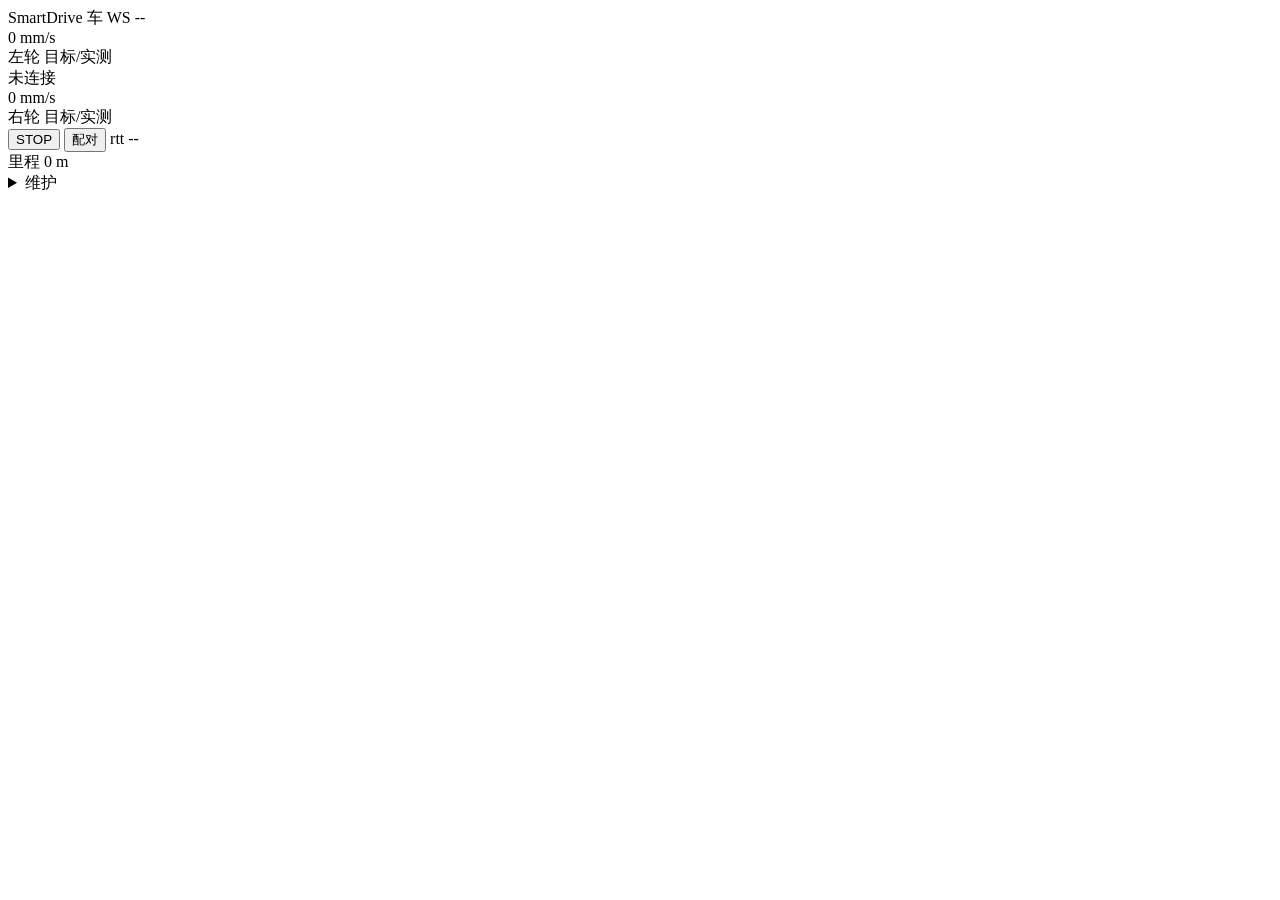
==== assets_src/index.html @ 6cf51d24 "feat(assets): 新增控制页与 assets 打包脚本 - 摇杆驾驶流（DRIVE 0x50，30Hz 兼心跳）、STOP、50Hz 遥测仪表   （双速度条/电量/里程/rtt/故障人话态" ====
<!DOCTYPE html>
<html lang="zh">
<head>
<meta charset="utf-8">
<meta name="viewport" content="width=device-width,initial-scale=1,user-scalable=no">
<title>SmartDrive</title>
<link rel="stylesheet" href="/style.css">
</head>
<body>
<header>
  <span id="ssid">SmartDrive</span>
  <span class="dot" id="dot_tc"></span><label>车</label>
  <span class="dot" id="dot_ws"></span><label>WS</label>
  <span id="battery">--</span>
</header>
<main>
  <section id="panel">
    <div class="gauge">
      <div class="bar"><div id="bar_lt"></div></div>
      <div class="readout"><span id="v_lt">0</span> mm/s</div>
      <div class="bar"><div id="bar_lm"></div></div>
      <label>左轮 目标/实测</label>
    </div>
    <div id="state">未连接</div>
    <div class="gauge">
      <div class="bar"><div id="bar_rt"></div></div>
      <div class="readout"><span id="v_rt">0</span> mm/s</div>
      <div class="bar"><div id="bar_rm"></div></div>
      <label>右轮 目标/实测</label>
    </div>
  </section>
  <section>
    <div id="joy"><div id="knob"></div></div>
    <div class="row">
      <button id="btn_stop">STOP</button>
      <button id="btn_pair">配对</button>
      <span id="rtt">rtt --</span>
    </div>
    <div class="row">
      <span>里程 <span id="odo">0</span> m</span>
      <span id="ver"></span>
    </div>
  </section>
  <section id="maint">
    <details>
      <summary>维护</summary>
      <div class="row">
        <input type="file" id="file_c6" accept=".bin">
        <button id="btn_ota_c6">升级 C6</button>
      </div>
      <div class="row">
        <input type="file" id="file_tc" accept=".bin">
        <button id="btn_ota_tc">升级 TC275</button>
      </div>
      <div id="ota_progress"></div>
      <div class="row"><a href="/api/diag" target="_blank">诊断 /api/diag</a></div>
    </details>
  </section>
</main>
<script src="/app.js"></script>
</body>
</html>
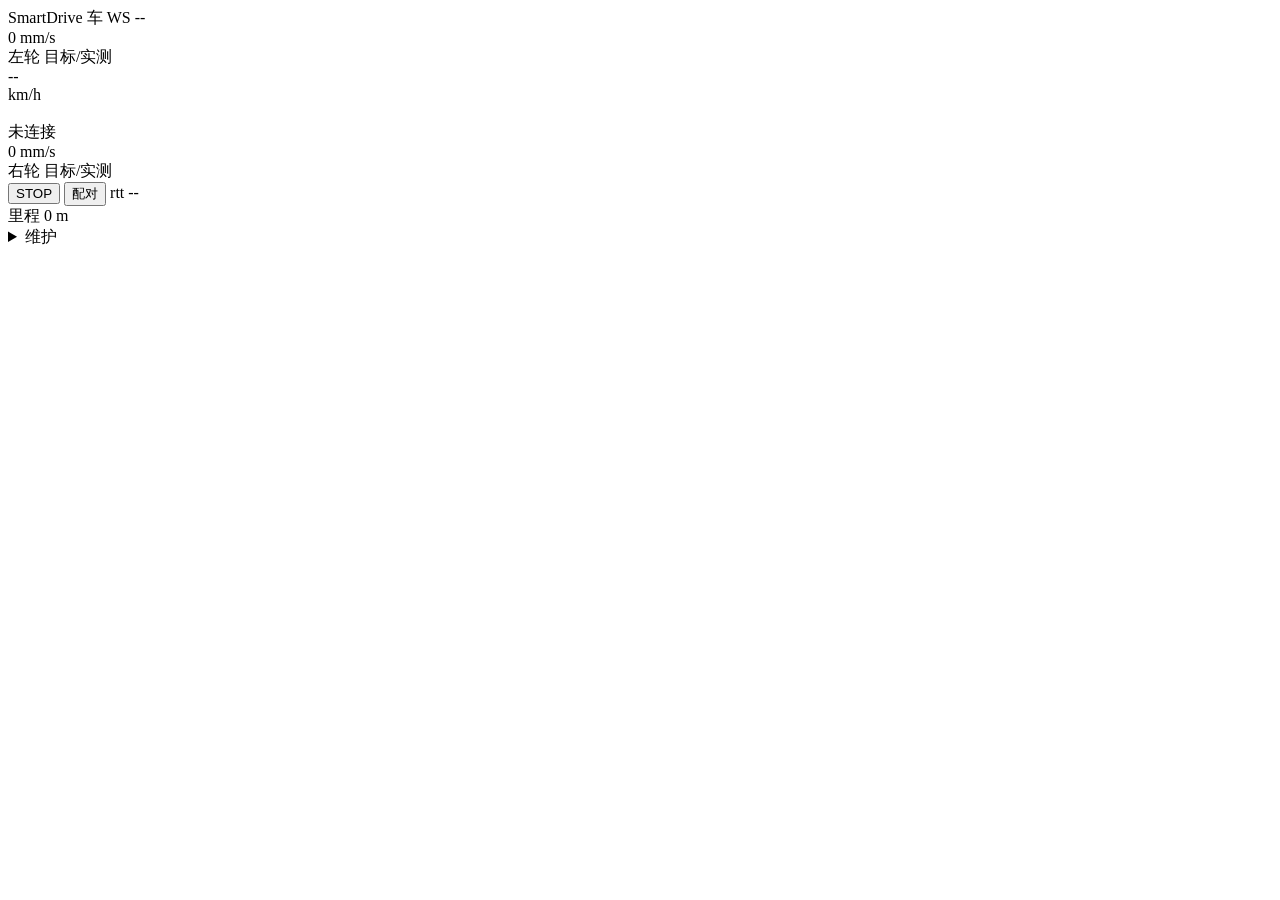
==== commit 8585e6a9: "feat(ui): add speedometer display and logic to control page" ====
--- a/assets_src/index.html
+++ b/assets_src/index.html
@@ -21,7 +21,12 @@
       <div class="bar"><div id="bar_lm"></div></div>
       <label>左轮 目标/实测</label>
     </div>
-    <div id="state">未连接</div>
+    <div id="speedo">
+      <div id="speed_val">--</div>
+      <div id="speed_unit">km/h</div>
+      <div id="speed_dir">&nbsp;</div>
+      <div id="state">未连接</div>
+    </div>
     <div class="gauge">
       <div class="bar"><div id="bar_rt"></div></div>
       <div class="readout"><span id="v_rt">0</span> mm/s</div>
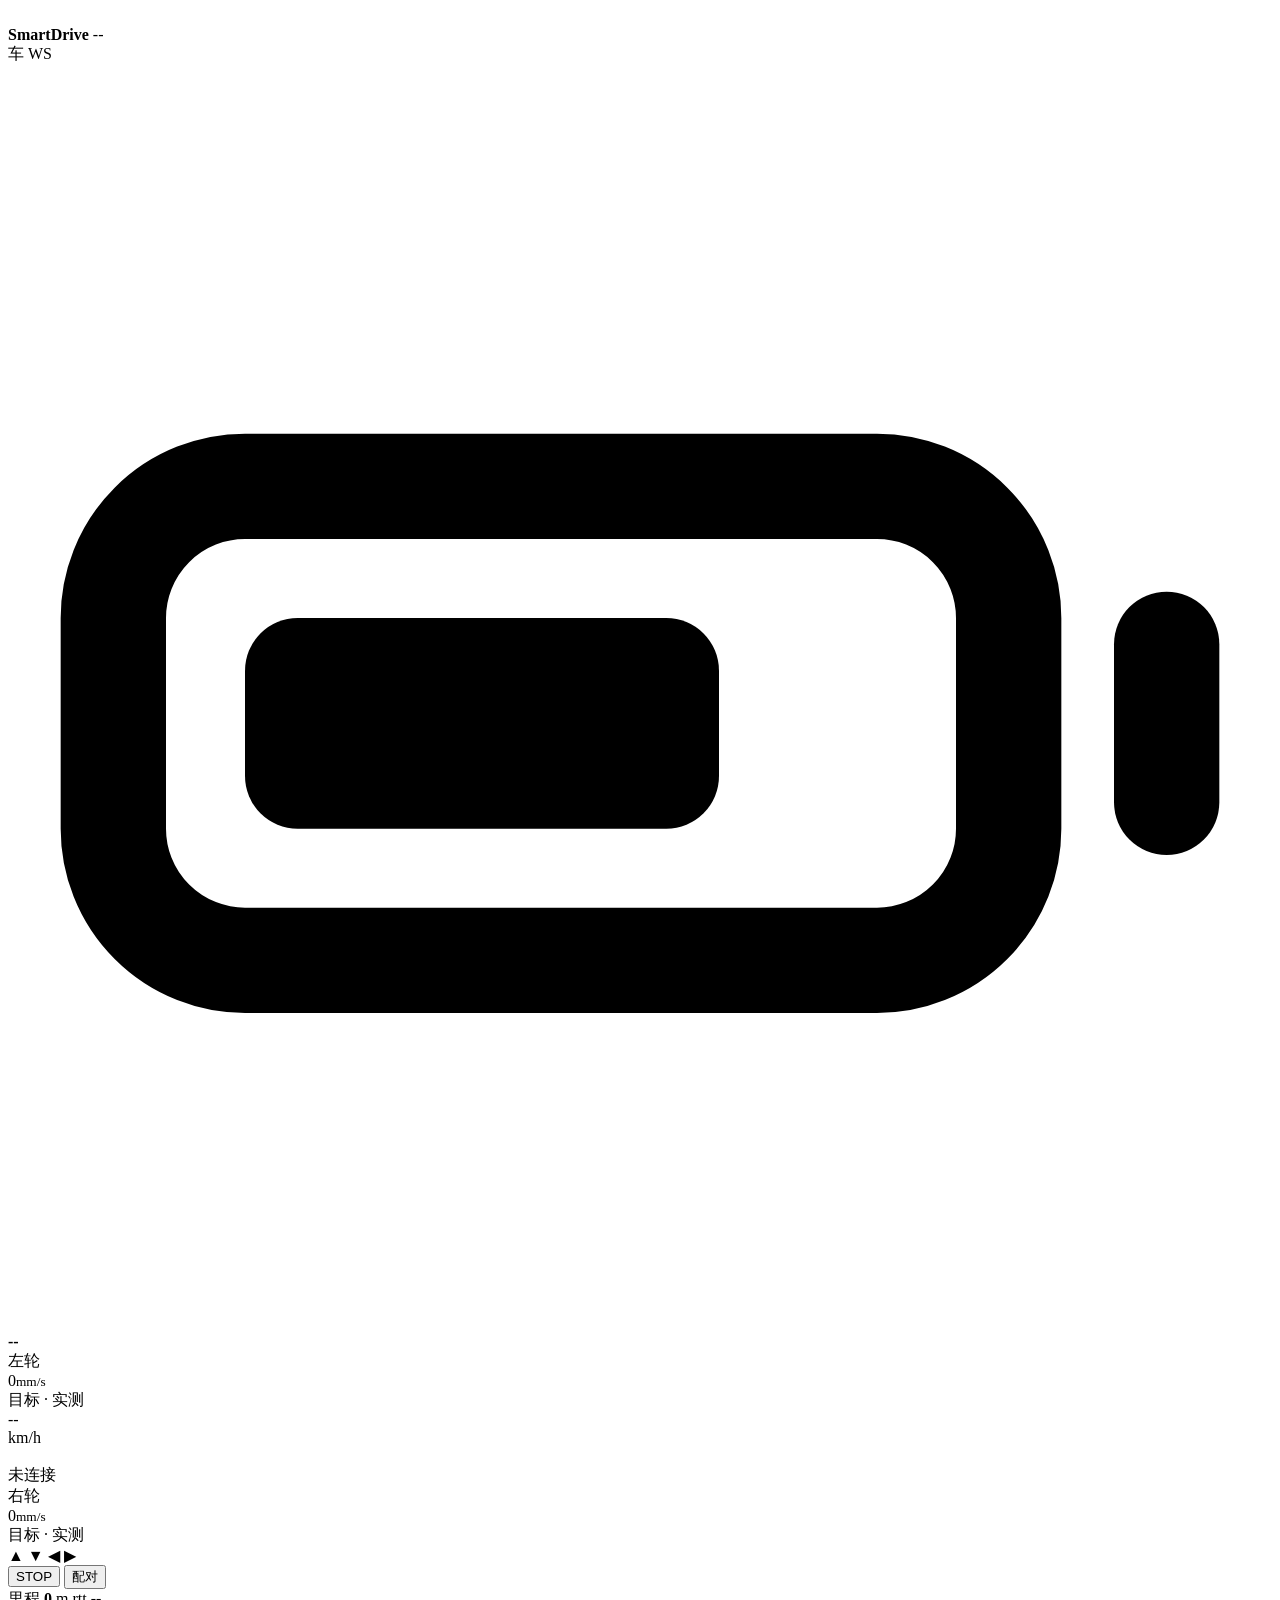
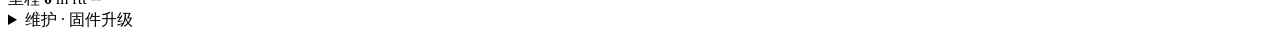
==== commit 0fa921fa: "feat(ui): 控制页深色座舱主题重构 + iOS 手势加固 + 车速 EMA 平滑 - 玻璃卡片仪表布局：蓝=目标/青=实测中点速度条、发光车速大数字、状态行四色 tone - OTA 进度条+" ====
--- a/assets_src/index.html
+++ b/assets_src/index.html
@@ -2,63 +2,87 @@
 <html lang="zh">
 <head>
 <meta charset="utf-8">
-<meta name="viewport" content="width=device-width,initial-scale=1,user-scalable=no">
-<title>SmartDrive</title>
+<meta name="viewport" content="width=device-width,initial-scale=1,maximum-scale=1,user-scalable=no,viewport-fit=cover">
+<meta name="theme-color" content="#0b0f14">
+<title>SmartDrive 控制台</title>
+<link rel="icon" type="image/svg+xml" href="/logo.svg">
 <link rel="stylesheet" href="/style.css">
 </head>
 <body>
 <header>
-  <span id="ssid">SmartDrive</span>
-  <span class="dot" id="dot_tc"></span><label>车</label>
-  <span class="dot" id="dot_ws"></span><label>WS</label>
-  <span id="battery">--</span>
+  <img class="logo" src="/logo.svg" alt="">
+  <div class="brand">
+    <b id="ssid">SmartDrive</b>
+    <span id="ver">--</span>
+  </div>
+  <div class="hstat">
+    <span class="pill"><span class="dot" id="dot_tc"></span>车</span>
+    <span class="pill"><span class="dot" id="dot_ws"></span>WS</span>
+    <span class="pill" id="batt_pill">
+      <svg class="ic" viewBox="0 0 24 24" fill="none" stroke="currentColor" stroke-width="2" aria-hidden="true">
+        <rect x="2" y="8" width="17" height="9" rx="2.5"/>
+        <path d="M22 11v3" stroke-linecap="round"/>
+        <rect x="4.5" y="10.5" width="9" height="4" rx="1" fill="currentColor" stroke="none"/>
+      </svg>
+      <b id="batt_pct">--</b><span id="batt_v"></span>
+    </span>
+  </div>
 </header>
 <main>
-  <section id="panel">
+  <section class="card" id="panel">
     <div class="gauge">
-      <div class="bar"><div id="bar_lt"></div></div>
-      <div class="readout"><span id="v_lt">0</span> mm/s</div>
-      <div class="bar"><div id="bar_lm"></div></div>
-      <label>左轮 目标/实测</label>
+      <label>左轮</label>
+      <div class="bar bar-t"><div id="bar_lt"></div></div>
+      <div class="bar bar-m"><div id="bar_lm"></div></div>
+      <div class="readout"><span id="v_lt">0</span><small>mm/s</small></div>
+      <label class="gauge-sub">目标 · 实测</label>
     </div>
     <div id="speedo">
       <div id="speed_val">--</div>
       <div id="speed_unit">km/h</div>
       <div id="speed_dir">&nbsp;</div>
-      <div id="state">未连接</div>
+      <div id="state" class="state" data-tone="dim">未连接</div>
     </div>
     <div class="gauge">
-      <div class="bar"><div id="bar_rt"></div></div>
-      <div class="readout"><span id="v_rt">0</span> mm/s</div>
-      <div class="bar"><div id="bar_rm"></div></div>
-      <label>右轮 目标/实测</label>
+      <label>右轮</label>
+      <div class="bar bar-t"><div id="bar_rt"></div></div>
+      <div class="bar bar-m"><div id="bar_rm"></div></div>
+      <div class="readout"><span id="v_rt">0</span><small>mm/s</small></div>
+      <label class="gauge-sub">目标 · 实测</label>
     </div>
   </section>
-  <section>
-    <div id="joy"><div id="knob"></div></div>
-    <div class="row">
-      <button id="btn_stop">STOP</button>
+  <section class="card joy-card">
+    <div id="joy">
+      <span class="guide" aria-hidden="true"></span>
+      <span class="arr n" aria-hidden="true">▲</span>
+      <span class="arr s" aria-hidden="true">▼</span>
+      <span class="arr w" aria-hidden="true">◀</span>
+      <span class="arr e" aria-hidden="true">▶</span>
+      <div id="knob"></div>
+    </div>
+    <div class="row ctl">
+      <button id="btn_stop" class="danger">STOP</button>
       <button id="btn_pair">配对</button>
-      <span id="rtt">rtt --</span>
     </div>
-    <div class="row">
-      <span>里程 <span id="odo">0</span> m</span>
-      <span id="ver"></span>
+    <div class="row stats">
+      <span class="chip">里程 <b id="odo">0</b> m</span>
+      <span class="chip" id="rtt">rtt --</span>
     </div>
   </section>
-  <section id="maint">
+  <section class="card" id="maint">
     <details>
-      <summary>维护</summary>
-      <div class="row">
-        <input type="file" id="file_c6" accept=".bin">
+      <summary>维护 · 固件升级</summary>
+      <div class="mrow">
+        <label class="file"><input type="file" id="file_c6" accept=".bin"><span id="lbl_c6">选择 C6 固件 (.bin)</span></label>
         <button id="btn_ota_c6">升级 C6</button>
       </div>
-      <div class="row">
-        <input type="file" id="file_tc" accept=".bin">
+      <div class="mrow">
+        <label class="file"><input type="file" id="file_tc" accept=".bin"><span id="lbl_tc">选择 TC275 固件 (.bin)</span></label>
         <button id="btn_ota_tc">升级 TC275</button>
       </div>
+      <div class="ota-bar"><div id="ota_bar"></div></div>
       <div id="ota_progress"></div>
-      <div class="row"><a href="/api/diag" target="_blank">诊断 /api/diag</a></div>
+      <div class="mrow link"><a href="/api/diag" target="_blank">诊断信息 /api/diag →</a></div>
     </details>
   </section>
 </main>
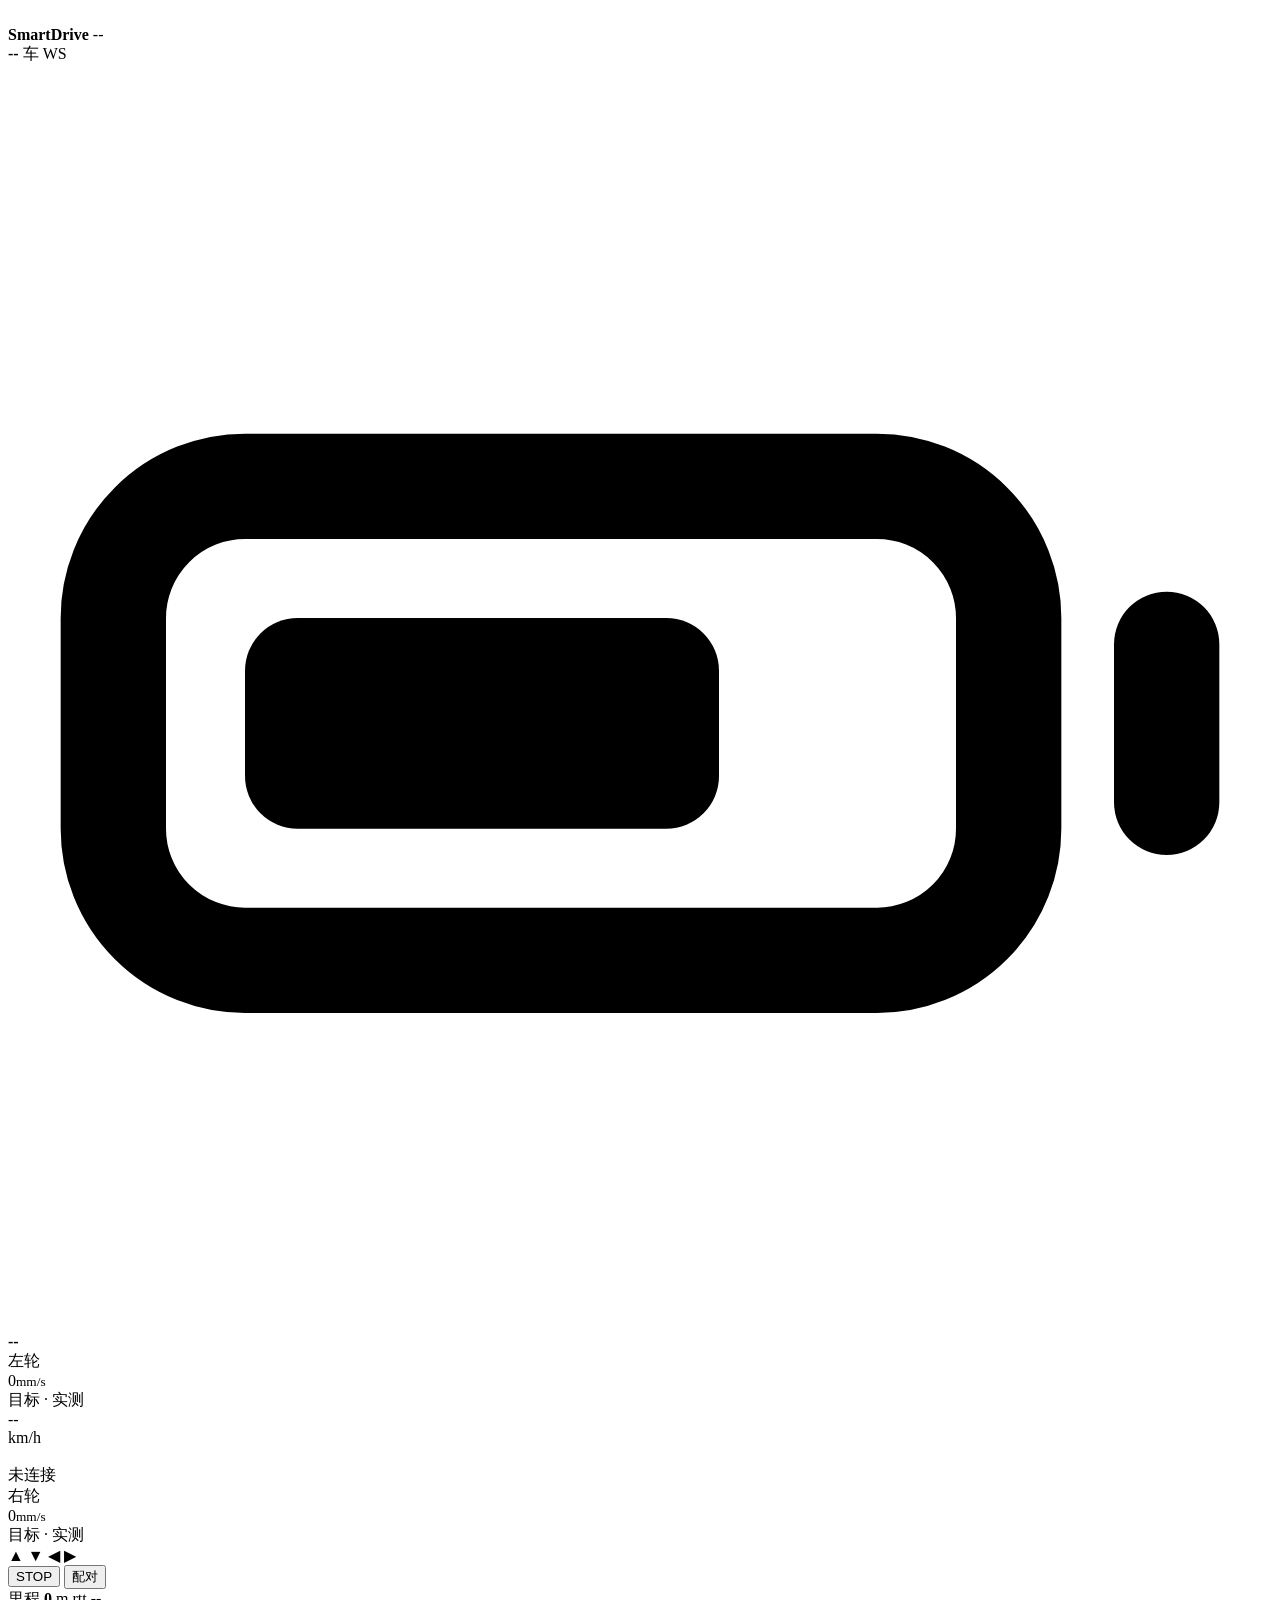
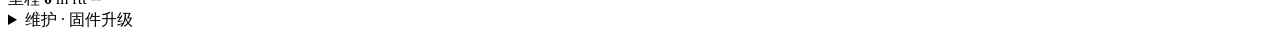
==== commit 4c45b53b: "feat(assets): 控制页体验优化——角色可见/回切即连/心跳看门狗 - 顶部新增角色徽章：控制器(绿)/旁观者(灰)/无控制权(红)/重连中——   此前旁观者身份不可见，表现为"全绿却控制" ====
--- a/assets_src/index.html
+++ b/assets_src/index.html
@@ -16,6 +16,7 @@
     <span id="ver">--</span>
   </div>
   <div class="hstat">
+    <span class="pill" id="role_pill"><b id="role_txt">--</b></span>
     <span class="pill"><span class="dot" id="dot_tc"></span>车</span>
     <span class="pill"><span class="dot" id="dot_ws"></span>WS</span>
     <span class="pill" id="batt_pill">
@@ -82,7 +83,8 @@
       </div>
       <div class="ota-bar"><div id="ota_bar"></div></div>
       <div id="ota_progress"></div>
-      <div class="mrow link"><a href="/api/diag" target="_blank">诊断信息 /api/diag →</a></div>
+      <div class="mrow link"><a href="/diag">诊断界面 /diag →</a></div>
+      <div class="mrow link"><a href="/calib.html">台架标定 /calib.html →</a></div>
     </details>
   </section>
 </main>
